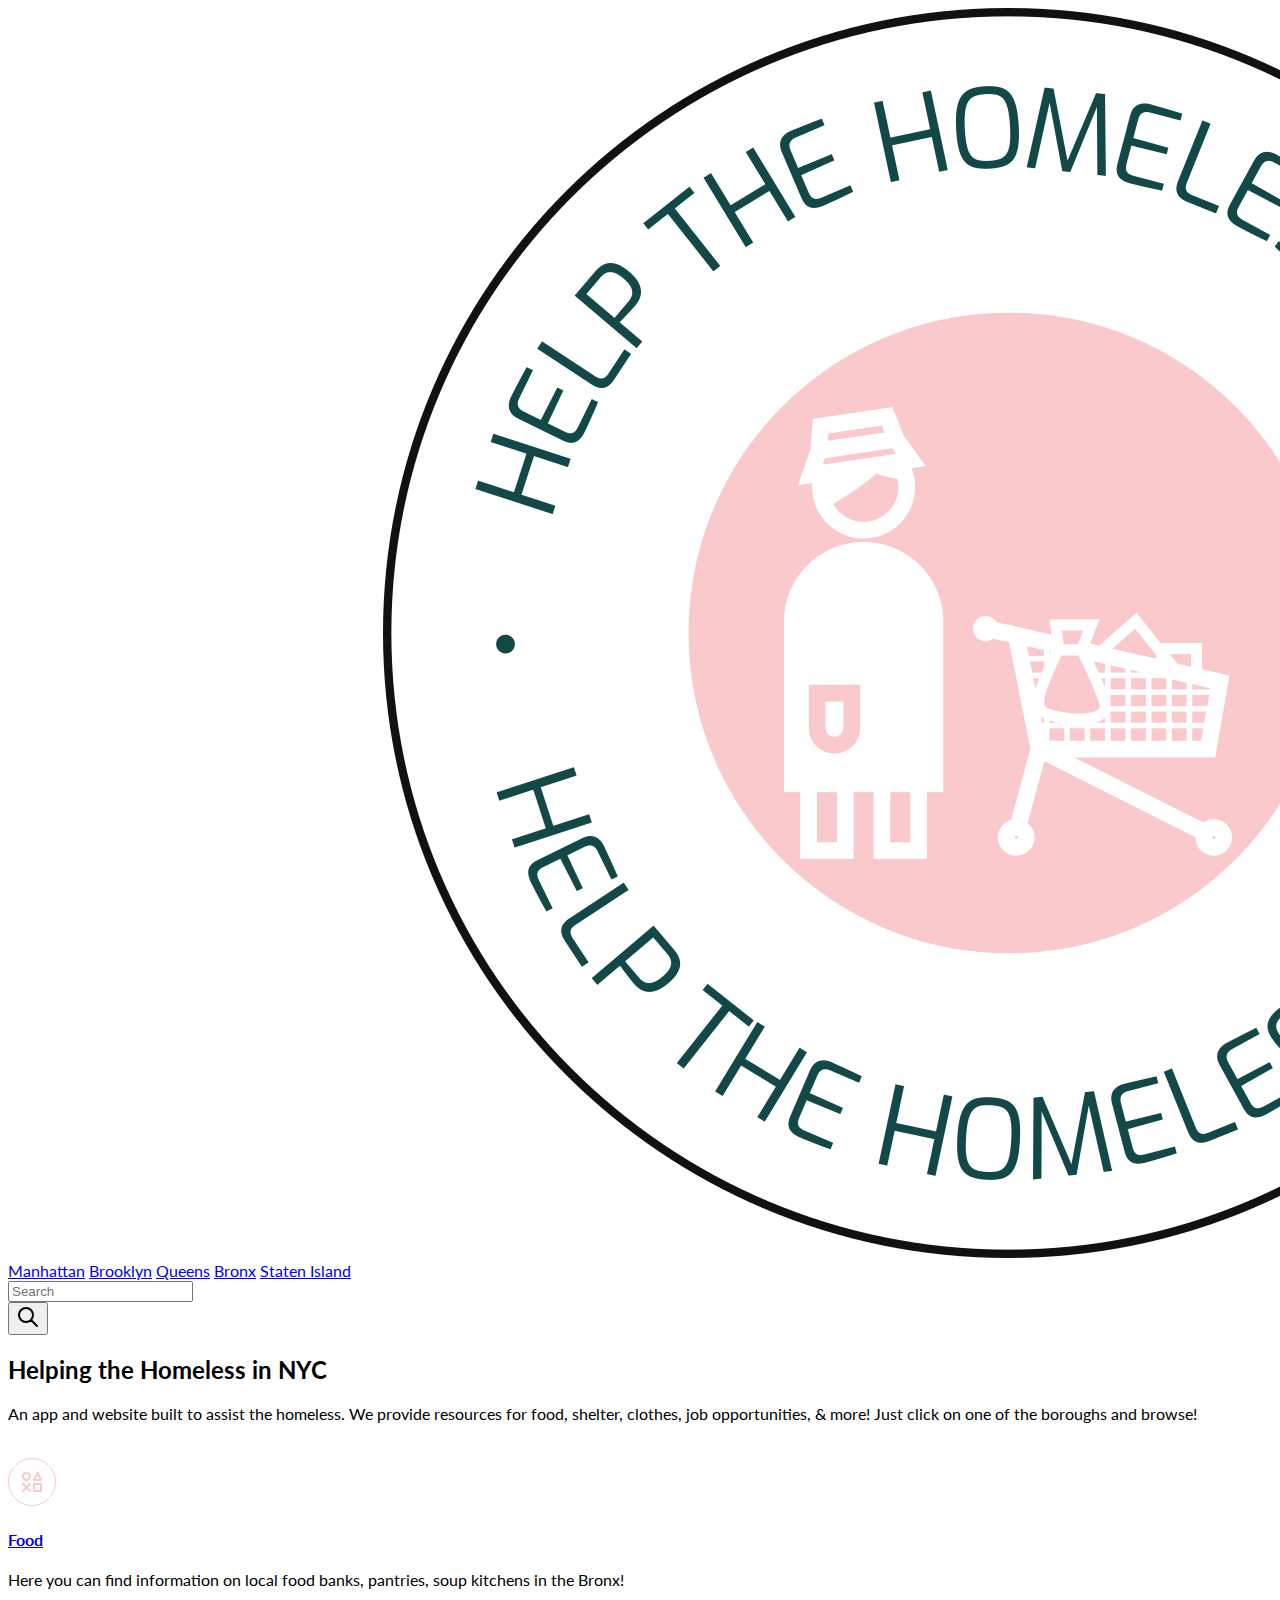
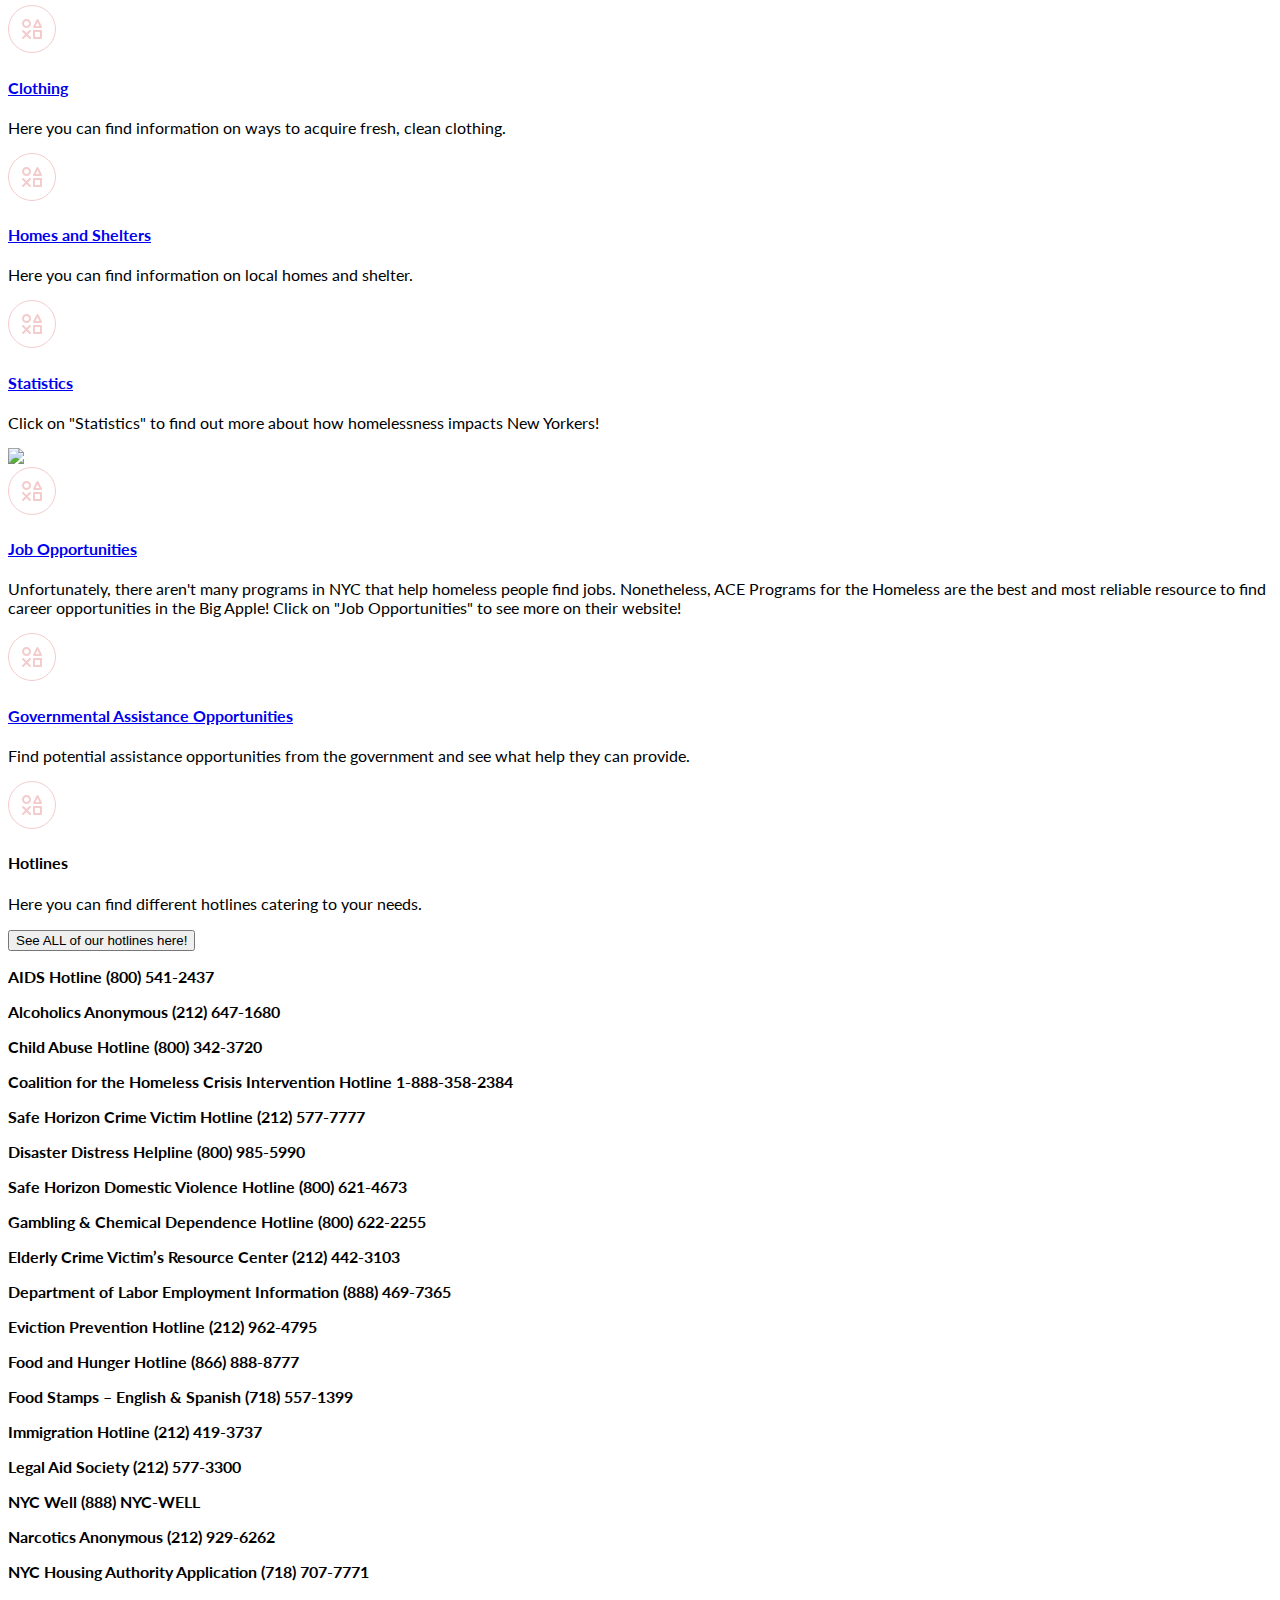
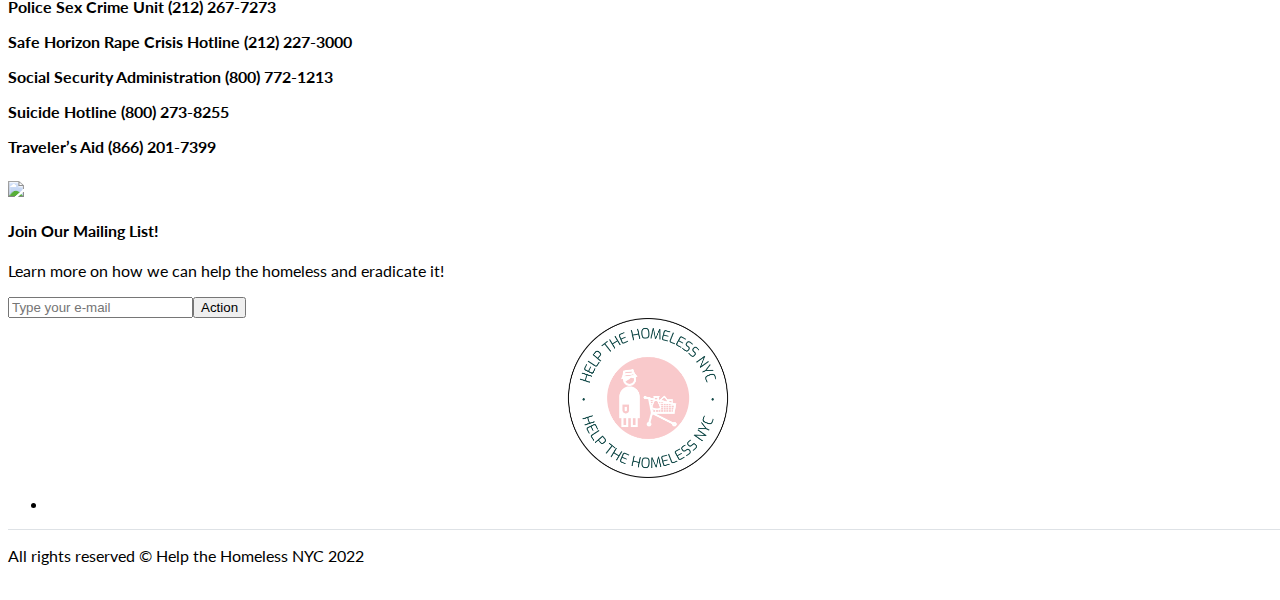
==== bronx.html @ e163c944 "Initial commit" ====
<!DOCTYPE html>
<html lang="en">

<head>
  <title>App Page</title>
  <meta charset="utf-8">
  <meta name="viewport" content="width=device-width, initial-scale=1, shrink-to-fit=no">
  <meta name="description" content="">
  <meta name="author" content="">
  <link rel="stylesheet" href="https://cdn.jsdelivr.net/npm/bulma@0.9.3/css/bulma.min.css" />
  <link rel="icon" href="favicon.ico">
  <link rel="preconnect" href="https://fonts.googleapis.com">
  <link rel="preconnect" href="https://fonts.gstatic.com" crossorigin>
  <link href="https://fonts.googleapis.com/css2?family=Lato:wght@300&display=swap" rel="stylesheet">
  <link rel="stylesheet" href="style.css" type="text/css" />
  <script src="/js/app-page.js"></script>
</head>

<body>
  <div>
    <div class="columns is-multiline">
    </div>
    <nav class="navbar is-danger">
      <div class="container is-fluid">
        <div class="navbar-brand">
          <a class="navbar-item" href="index.html">
            <img class="image"
              src="homelesslogo.png"/>
          </a>
          <a class="navbar-burger" role="button" aria-label="menu" aria-expanded="false">
            <span aria-hidden="true"></span>
            <span aria-hidden="true"></span>
            <span aria-hidden="true"></span>
          </a>
        </div>
        <div class="navbar-menu">
          <div class="navbar-start">
            <a class="navbar-item" href="manhattan.html">Manhattan</a>
            <a class="navbar-item" href="brooklyn.html">Brooklyn</a>
            <a class="navbar-item" href="queens.html">Queens</a>
            <a class="navbar-item" href="bronx.html">Bronx</a>
            <a class="navbar-item" href="statenisland.html">Staten Island</a>
          </div>
          <div class="navbar-item">
            <div class="field has-addons">
              <div class="control">
                <input class="input" type="search" placeholder="Search" aria-label="Search">
              </div>
              <div class="control">
                <button class="button" type="submit">
                  <svg xmlns="http://www.w3.org/2000/svg" fill="none" viewbox="0 0 24 24" stroke="currentColor"
                    style="width: 24px;height: 24px">
                    <path stroke-linecap="round" stroke-linejoin="round" stroke-width="2"
                      d="M21 21l-6-6m2-5a7 7 0 11-14 0 7 7 0 0114 0z"></path>
                  </svg>
                </button>
              </div>
            </div>
          </div>
        </div>
      </div>
    </nav>

    <section class="section">
      <div class="container">
        <div class="mb-6 pb-3 columns is-multiline">
          <div class="column is-12 is-6-desktop mx-auto has-text-centered">
            <h2 class="mb-4 is-size-1 is-size-3-mobile has-text-weight-bold">Helping the Homeless in NYC</h2>
            <p class="subtitle has-text-grey mb-5">An app and website built to assist the homeless. We provide resources
              for food, shelter, clothes, job opportunities, & more! Just click on one of the boroughs and browse!</p>
            <div class="buttons is-centered">
              <a class="mr-3" href="#">
                <img src="../images/app-page/images/buttons/app-store.svg" alt=""></a>
              <a href="#">
                <img src="../images/app-page/images/buttons/google-play.svg" alt=""></a>
            </div>
          </div>
        </div>
        <div class="columns is-multiline">
          <div class="column is-12 is-4-desktop">
            <div class="mb-6 is-flex">
              <span>
                <svg width="48" height="48" viewbox="0 0 48 48" fill="none" xmlns="http://www.w3.org/2000/svg">
                  <path
                    d="M25.6 22.9C25.7 23 25.8 23 26 23H33C33.6 23 34 22.6 34 22C34 21.8 34 21.7 33.9 21.6L30.4 14.6C30.1 14.1 29.5 13.9 29 14.2C28.9 14.3 28.7 14.4 28.6 14.6L25.1 21.6C24.9 22 25.1 22.6 25.6 22.9ZM29.5 17.2L31.4 21H27.6L29.5 17.2ZM18.5 14C16 14 14 16 14 18.5C14 21 16 23 18.5 23C21 23 23 21 23 18.5C23 16 21 14 18.5 14ZM18.5 21C17.1 21 16 19.9 16 18.5C16 17.1 17.1 16 18.5 16C19.9 16 21 17.1 21 18.5C21 19.9 19.9 21 18.5 21ZM22.7 25.3C22.3 24.9 21.7 24.9 21.3 25.3L18.5 28.1L15.7 25.3C15.3 24.9 14.7 24.9 14.3 25.3C13.9 25.7 13.9 26.3 14.3 26.7L17.1 29.5L14.3 32.3C13.9 32.7 13.9 33.3 14.3 33.7C14.7 34.1 15.3 34.1 15.7 33.7L18.5 30.9L21.3 33.7C21.7 34.1 22.3 34.1 22.7 33.7C23.1 33.3 23.1 32.7 22.7 32.3L19.9 29.5L22.7 26.7C23.1 26.3 23.1 25.7 22.7 25.3ZM33 25H26C25.4 25 25 25.4 25 26V33C25 33.6 25.4 34 26 34H33C33.6 34 34 33.6 34 33V26C34 25.4 33.6 25 33 25ZM32 32H27V27H32V32Z"
                    fill="#F4CCCC"></path>
                  <circle cx="24" cy="24" r="23.5" stroke="#F4CCCC"></circle>
                </svg></span>
              <div class="ml-3">
                <h4 class="is-size-4 has-text-weight-bold mb-2"> <a href="https://www1.nyc.gov/assets/acs/pdf/covid19/resources/bronxresources.pdf" target="_blank">Food</a></h4>
                <p class="subtitle has-text-grey"> Here you can find information on local food banks, pantries, soup kitchens in the Bronx!
              </div>
            </div>
            <div class="mb-6 is-flex">
              <span>
                <svg width="48" height="48" viewbox="0 0 48 48" fill="none" xmlns="http://www.w3.org/2000/svg">
                  <path
                    d="M25.6 22.9C25.7 23 25.8 23 26 23H33C33.6 23 34 22.6 34 22C34 21.8 34 21.7 33.9 21.6L30.4 14.6C30.1 14.1 29.5 13.9 29 14.2C28.9 14.3 28.7 14.4 28.6 14.6L25.1 21.6C24.9 22 25.1 22.6 25.6 22.9ZM29.5 17.2L31.4 21H27.6L29.5 17.2ZM18.5 14C16 14 14 16 14 18.5C14 21 16 23 18.5 23C21 23 23 21 23 18.5C23 16 21 14 18.5 14ZM18.5 21C17.1 21 16 19.9 16 18.5C16 17.1 17.1 16 18.5 16C19.9 16 21 17.1 21 18.5C21 19.9 19.9 21 18.5 21ZM22.7 25.3C22.3 24.9 21.7 24.9 21.3 25.3L18.5 28.1L15.7 25.3C15.3 24.9 14.7 24.9 14.3 25.3C13.9 25.7 13.9 26.3 14.3 26.7L17.1 29.5L14.3 32.3C13.9 32.7 13.9 33.3 14.3 33.7C14.7 34.1 15.3 34.1 15.7 33.7L18.5 30.9L21.3 33.7C21.7 34.1 22.3 34.1 22.7 33.7C23.1 33.3 23.1 32.7 22.7 32.3L19.9 29.5L22.7 26.7C23.1 26.3 23.1 25.7 22.7 25.3ZM33 25H26C25.4 25 25 25.4 25 26V33C25 33.6 25.4 34 26 34H33C33.6 34 34 33.6 34 33V26C34 25.4 33.6 25 33 25ZM32 32H27V27H32V32Z"
                    fill="#F4CCCC"></path>
                  <circle cx="24" cy="24" r="23.5" stroke="#F4CCCC"></circle>
                </svg></span>
              <div class="ml-3">
                <h4 class="is-size-4 has-text-weight-bold mb-2">
<a href="https://www.findhelp.org/goods/clothing--bronx-ny" target="_blank">Clothing</a> </h4>
                <p class="subtitle has-text-grey"> Here you can find information on ways to acquire fresh, clean clothing.
            </div>
            </div>
            <div class="mb-6 is-flex">
              <span>
                <svg width="48" height="48" viewbox="0 0 48 48" fill="none" xmlns="http://www.w3.org/2000/svg">
                  <path
                    d="M25.6 22.9C25.7 23 25.8 23 26 23H33C33.6 23 34 22.6 34 22C34 21.8 34 21.7 33.9 21.6L30.4 14.6C30.1 14.1 29.5 13.9 29 14.2C28.9 14.3 28.7 14.4 28.6 14.6L25.1 21.6C24.9 22 25.1 22.6 25.6 22.9ZM29.5 17.2L31.4 21H27.6L29.5 17.2ZM18.5 14C16 14 14 16 14 18.5C14 21 16 23 18.5 23C21 23 23 21 23 18.5C23 16 21 14 18.5 14ZM18.5 21C17.1 21 16 19.9 16 18.5C16 17.1 17.1 16 18.5 16C19.9 16 21 17.1 21 18.5C21 19.9 19.9 21 18.5 21ZM22.7 25.3C22.3 24.9 21.7 24.9 21.3 25.3L18.5 28.1L15.7 25.3C15.3 24.9 14.7 24.9 14.3 25.3C13.9 25.7 13.9 26.3 14.3 26.7L17.1 29.5L14.3 32.3C13.9 32.7 13.9 33.3 14.3 33.7C14.7 34.1 15.3 34.1 15.7 33.7L18.5 30.9L21.3 33.7C21.7 34.1 22.3 34.1 22.7 33.7C23.1 33.3 23.1 32.7 22.7 32.3L19.9 29.5L22.7 26.7C23.1 26.3 23.1 25.7 22.7 25.3ZM33 25H26C25.4 25 25 25.4 25 26V33C25 33.6 25.4 34 26 34H33C33.6 34 34 33.6 34 33V26C34 25.4 33.6 25 33 25ZM32 32H27V27H32V32Z"
                    fill="#F4CCCC"></path>
                  <circle cx="24" cy="24" r="23.5" stroke="#F4CCCC"></circle>
                </svg></span>
              <div class="ml-3">
                <h4 class="is-size-4 has-text-weight-bold mb-2">
<a href="https://www.homelessshelterdirectory.org/city/ny-bronx" target="_blank">Homes and Shelters</a></h4>
                <p class="subtitle has-text-grey"> Here you can find information on local homes and shelter.
              </div>
            </div>
            <div class="mb-6 is-flex">
             <span>
                <svg width="48" height="48" viewbox="0 0 48 48" fill="none" xmlns="http://www.w3.org/2000/svg">
                  <path
                    d="M25.6 22.9C25.7 23 25.8 23 26 23H33C33.6 23 34 22.6 34 22C34 21.8 34 21.7 33.9 21.6L30.4 14.6C30.1 14.1 29.5 13.9 29 14.2C28.9 14.3 28.7 14.4 28.6 14.6L25.1 21.6C24.9 22 25.1 22.6 25.6 22.9ZM29.5 17.2L31.4 21H27.6L29.5 17.2ZM18.5 14C16 14 14 16 14 18.5C14 21 16 23 18.5 23C21 23 23 21 23 18.5C23 16 21 14 18.5 14ZM18.5 21C17.1 21 16 19.9 16 18.5C16 17.1 17.1 16 18.5 16C19.9 16 21 17.1 21 18.5C21 19.9 19.9 21 18.5 21ZM22.7 25.3C22.3 24.9 21.7 24.9 21.3 25.3L18.5 28.1L15.7 25.3C15.3 24.9 14.7 24.9 14.3 25.3C13.9 25.7 13.9 26.3 14.3 26.7L17.1 29.5L14.3 32.3C13.9 32.7 13.9 33.3 14.3 33.7C14.7 34.1 15.3 34.1 15.7 33.7L18.5 30.9L21.3 33.7C21.7 34.1 22.3 34.1 22.7 33.7C23.1 33.3 23.1 32.7 22.7 32.3L19.9 29.5L22.7 26.7C23.1 26.3 23.1 25.7 22.7 25.3ZM33 25H26C25.4 25 25 25.4 25 26V33C25 33.6 25.4 34 26 34H33C33.6 34 34 33.6 34 33V26C34 25.4 33.6 25 33 25ZM32 32H27V27H32V32Z"
                    fill="#F4CCCC"></path>
                  <circle cx="24" cy="24" r="23.5" stroke="#F4CCCC"></circle>
                </svg></span>
              <div class="ml-3">
                <h4 class="is-size-4 has-text-weight-bold mb-2"><a href="statistics.html" target="_blank">Statistics</a></h4>
                <p class="subtitle has-text-grey">Click on "Statistics" to find out more about how homelessness impacts New Yorkers!</p>
              </div>
            </div>
          </div>
          <div class="column is-4 is-block-desktop is-hidden-touch">
            <img class="mx-auto mt-0-widescreen is-block image"
              src="https://unitedwaymassbay.org/wp-content/uploads/2020/01/matt-collamer-8UG90AYPDW4-unsplash.jpg" />
          </div>
          <div class="column is-12 is-4-desktop">
            <div class="mb-6 is-flex">
              <span>
                <svg width="48" height="48" viewbox="0 0 48 48" fill="none" xmlns="http://www.w3.org/2000/svg">
                  <path
                    d="M25.6 22.9C25.7 23 25.8 23 26 23H33C33.6 23 34 22.6 34 22C34 21.8 34 21.7 33.9 21.6L30.4 14.6C30.1 14.1 29.5 13.9 29 14.2C28.9 14.3 28.7 14.4 28.6 14.6L25.1 21.6C24.9 22 25.1 22.6 25.6 22.9ZM29.5 17.2L31.4 21H27.6L29.5 17.2ZM18.5 14C16 14 14 16 14 18.5C14 21 16 23 18.5 23C21 23 23 21 23 18.5C23 16 21 14 18.5 14ZM18.5 21C17.1 21 16 19.9 16 18.5C16 17.1 17.1 16 18.5 16C19.9 16 21 17.1 21 18.5C21 19.9 19.9 21 18.5 21ZM22.7 25.3C22.3 24.9 21.7 24.9 21.3 25.3L18.5 28.1L15.7 25.3C15.3 24.9 14.7 24.9 14.3 25.3C13.9 25.7 13.9 26.3 14.3 26.7L17.1 29.5L14.3 32.3C13.9 32.7 13.9 33.3 14.3 33.7C14.7 34.1 15.3 34.1 15.7 33.7L18.5 30.9L21.3 33.7C21.7 34.1 22.3 34.1 22.7 33.7C23.1 33.3 23.1 32.7 22.7 32.3L19.9 29.5L22.7 26.7C23.1 26.3 23.1 25.7 22.7 25.3ZM33 25H26C25.4 25 25 25.4 25 26V33C25 33.6 25.4 34 26 34H33C33.6 34 34 33.6 34 33V26C34 25.4 33.6 25 33 25ZM32 32H27V27H32V32Z"
                    fill="#F4CCCC"></path>
                  <circle cx="24" cy="24" r="23.5" stroke="#F4CCCC"></circle>
                </svg></span>
              <div class="ml-3">
                <h4 class="is-size-4 has-text-weight-bold mb-2" target="_blank"> <a href="https://acenewyork.org/our-programs/" target="_blank">Job Opportunities</a></h4>
                <p class="subtitle has-text-grey">Unfortunately, there aren't many programs in NYC that help homeless people find jobs. Nonetheless, ACE Programs for the Homeless are the best and most reliable resource to find career opportunities in the Big Apple! Click on "Job Opportunities" to see more on their website!
                </p>
              </div>
            </div>
            <div class="mb-6 is-flex">
              <span>
                <svg width="48" height="48" viewbox="0 0 48 48" fill="none" xmlns="http://www.w3.org/2000/svg">
                  <path
                    d="M25.6 22.9C25.7 23 25.8 23 26 23H33C33.6 23 34 22.6 34 22C34 21.8 34 21.7 33.9 21.6L30.4 14.6C30.1 14.1 29.5 13.9 29 14.2C28.9 14.3 28.7 14.4 28.6 14.6L25.1 21.6C24.9 22 25.1 22.6 25.6 22.9ZM29.5 17.2L31.4 21H27.6L29.5 17.2ZM18.5 14C16 14 14 16 14 18.5C14 21 16 23 18.5 23C21 23 23 21 23 18.5C23 16 21 14 18.5 14ZM18.5 21C17.1 21 16 19.9 16 18.5C16 17.1 17.1 16 18.5 16C19.9 16 21 17.1 21 18.5C21 19.9 19.9 21 18.5 21ZM22.7 25.3C22.3 24.9 21.7 24.9 21.3 25.3L18.5 28.1L15.7 25.3C15.3 24.9 14.7 24.9 14.3 25.3C13.9 25.7 13.9 26.3 14.3 26.7L17.1 29.5L14.3 32.3C13.9 32.7 13.9 33.3 14.3 33.7C14.7 34.1 15.3 34.1 15.7 33.7L18.5 30.9L21.3 33.7C21.7 34.1 22.3 34.1 22.7 33.7C23.1 33.3 23.1 32.7 22.7 32.3L19.9 29.5L22.7 26.7C23.1 26.3 23.1 25.7 22.7 25.3ZM33 25H26C25.4 25 25 25.4 25 26V33C25 33.6 25.4 34 26 34H33C33.6 34 34 33.6 34 33V26C34 25.4 33.6 25 33 25ZM32 32H27V27H32V32Z"
                    fill="#F4CCCC"></path>
                  <circle cx="24" cy="24" r="23.5" stroke="#F4CCCC"></circle>
                </svg></span>
              <div class="ml-3">
                <h4 class="is-size-4 has-text-weight-bold mb-2"><a href="https://www1.nyc.gov/site/dhs/index.page" target="_blank">Governmental Assistance Opportunities</a></h4>
                <p class="subtitle has-text-grey">Find potential assistance opportunities from the government and see
                  what help they can provide.</p>
              </div>
            </div>
            <div class="mb-6 is-flex">
              <span>
                <svg width="48" height="48" viewbox="0 0 48 48" fill="none" xmlns="http://www.w3.org/2000/svg">
                  <path
                    d="M25.6 22.9C25.7 23 25.8 23 26 23H33C33.6 23 34 22.6 34 22C34 21.8 34 21.7 33.9 21.6L30.4 14.6C30.1 14.1 29.5 13.9 29 14.2C28.9 14.3 28.7 14.4 28.6 14.6L25.1 21.6C24.9 22 25.1 22.6 25.6 22.9ZM29.5 17.2L31.4 21H27.6L29.5 17.2ZM18.5 14C16 14 14 16 14 18.5C14 21 16 23 18.5 23C21 23 23 21 23 18.5C23 16 21 14 18.5 14ZM18.5 21C17.1 21 16 19.9 16 18.5C16 17.1 17.1 16 18.5 16C19.9 16 21 17.1 21 18.5C21 19.9 19.9 21 18.5 21ZM22.7 25.3C22.3 24.9 21.7 24.9 21.3 25.3L18.5 28.1L15.7 25.3C15.3 24.9 14.7 24.9 14.3 25.3C13.9 25.7 13.9 26.3 14.3 26.7L17.1 29.5L14.3 32.3C13.9 32.7 13.9 33.3 14.3 33.7C14.7 34.1 15.3 34.1 15.7 33.7L18.5 30.9L21.3 33.7C21.7 34.1 22.3 34.1 22.7 33.7C23.1 33.3 23.1 32.7 22.7 32.3L19.9 29.5L22.7 26.7C23.1 26.3 23.1 25.7 22.7 25.3ZM33 25H26C25.4 25 25 25.4 25 26V33C25 33.6 25.4 34 26 34H33C33.6 34 34 33.6 34 33V26C34 25.4 33.6 25 33 25ZM32 32H27V27H32V32Z"
                    fill="#F4CCCC"></path>
                  <circle cx="24" cy="24" r="23.5" stroke="#F4CCCC"></circle>
                </svg></span>
              <div class="ml-3">
                <h4 class="is-size-4 has-text-weight-bold mb-2">Hotlines</h4>
                <p class="subtitle has-text-grey">Here you can find different hotlines catering to your needs. </p>
                <div class="dropdown is-hoverable is-up">
  <div class="dropdown-trigger">
    <button class="button is-danger is-outlined" aria-haspopup="true" aria-controls="dropdown-menu4">
      <span>See ALL of our hotlines here!</span>
      <span class="icon is-small">
        <i class="fas fa-angle-down" aria-hidden="true"></i>
      </span>
    </button>
  </div>
  <div class="dropdown-menu" id="dropdown-menu4" role="menu">
    <div class="dropdown-content">
      <div class="dropdown-item">
        <strong>
        <p>AIDS Hotline (800) 541-2437</p>
        <p>Alcoholics Anonymous (212) 647-1680</p>
        <p>Child Abuse Hotline (800) 342-3720</p>
        <p>Coalition for the Homeless Crisis Intervention Hotline 1-888-358-2384</p>
        <p>Safe Horizon Crime Victim Hotline (212) 577-7777</p>
        <p>Disaster Distress Helpline (800) 985-5990</p>
        <p>Safe Horizon Domestic Violence Hotline (800) 621-4673</p>
        <p>Gambling & Chemical Dependence Hotline (800) 622-2255</p>
        <p>Elderly Crime Victim’s Resource Center (212) 442-3103</p>
        <p>Department of Labor Employment Information (888) 469-7365</p>
        <p>Eviction Prevention Hotline (212) 962-4795</p>
        <p>Food and Hunger Hotline (866) 888-8777</p>
        <p>Food Stamps – English & Spanish (718) 557-1399</p>
        <p>Immigration Hotline (212) 419-3737</p>
        <p>Legal Aid Society (212) 577-3300</p>
        <p>NYC Well (888) NYC-WELL</p>
        <p>Narcotics Anonymous (212) 929-6262</p>
        <p>NYC Housing Authority Application (718) 707-7771</p>
        <p>Police Sex Crime Unit (212) 267-7273</p>
        <p>Safe Horizon Rape Crisis Hotline (212) 227-3000</p>
        <p>Social Security Administration (800) 772-1213</p>
        <p>Suicide Hotline (800) 273-8255</p>
        <p>Traveler’s Aid (866) 201-7399</p>
        </strong>
      </div>
    </div>
  </div>
</div>
              </div>
            </div>
          </div>
        </div>
      </div>
    </section>

     <section class="section has-background-danger-light">
      <div class="container">
        <div class="is-vcentered columns is-multiline">
          <div class="column is-6 is-5-desktop mb-4">
            <span class="has-text-white"></span>
            <h6 class="has-text-white mt-2 mb-3 is-size-1 is-size-3-mobile has-text-weight-bold"></h6>
            <img src="https://i.ytimg.com/vi/0eiDT_byRpU/maxresdefault.jpg"/>
            <p class="has-text-white"></p>
          </div>
          <div class="column is-5 ml-auto has-text-centered">
            <div class="mx-auto box p-6 has-background-light has-text-centered">
              <h4 class="is-size-5 mb-2 has-text-weight-bold" id="mailList">Join Our Mailing List!</h4>
              <p class="has-text-grey-dark mb-4" id="learnMore">Learn more on how we can help the homeless and eradicate it!</p>
              <form action="form.html">
                <input class="input mb-3" type="email" placeholder="Type your e-mail"><button
                  class="button is-danger is-fullwidth">Action</button>
              </form>
            </div>
          </div>
        </div>
      </div>
    </section>

    <footer class="section">
      <div class="container">
        <div class="pb-5 is-flex is-flex-wrap-wrap is-justify-content-between is-align-items-center">
          <div class="mr-auto mb-2">
            <a class="is-inline-block" href="#">
              <img class="image center"
              src="homelesslogo.png"></a>
          </div>
          <div>
            <ul class="is-flex is-flex-wrap-wrap is-align-items-center is-justify-content-center">
              <li class="mr-4"><a class="button is-white" </ul>
          </div>
        </div>
      </div>
      <div class="pt-5" style="border-top: 1px solid #dee2e6;"></div>
      <div class="container">
        <div class="is-flex-tablet is-justify-content-between is-align-items-center">
          <p>All rights reserved © Help the Homeless NYC 2022</p>
          <div class="py-2 is-hidden-tablet"></div>
          <div class="ml-auto">
            <a class="mr-4 is-inline-block" href="#">
              <img src="../images/app-page/socials/facebook.svg" alt=""></a>
            <a class="mr-4 is-inline-block" href="#">
              <img src="../images/app-page/socials/twitter.svg" alt=""></a>
            <a class="mr-4 is-inline-block" href="#">
              <img src="../images/app-page/socials/github.svg" alt=""></a>
            <a class="mr-4 is-inline-block" href="#">
              <img src="../images/app-page/socials/instagram.svg" alt=""></a>
            <a class="is-inline-block" href="#">
              <img src="../images/app-page/socials/linkedin.svg" alt=""></a>
          </div>
        </div>
      </div>
    </footer>
    </div>
  <script src="./script.js" defer></script>
</body>

</html>
---- style.css ----
html, body {
  height: 100%;
  width: 100%;
}
div {
  font-family: 'Lato', sans-serif;
}
.center {
  display: block;
  margin-left: auto;
  margin-right: auto;
  width: 20%;
}
.stat a {
    color: #000000;
    text-decoration: none;
}
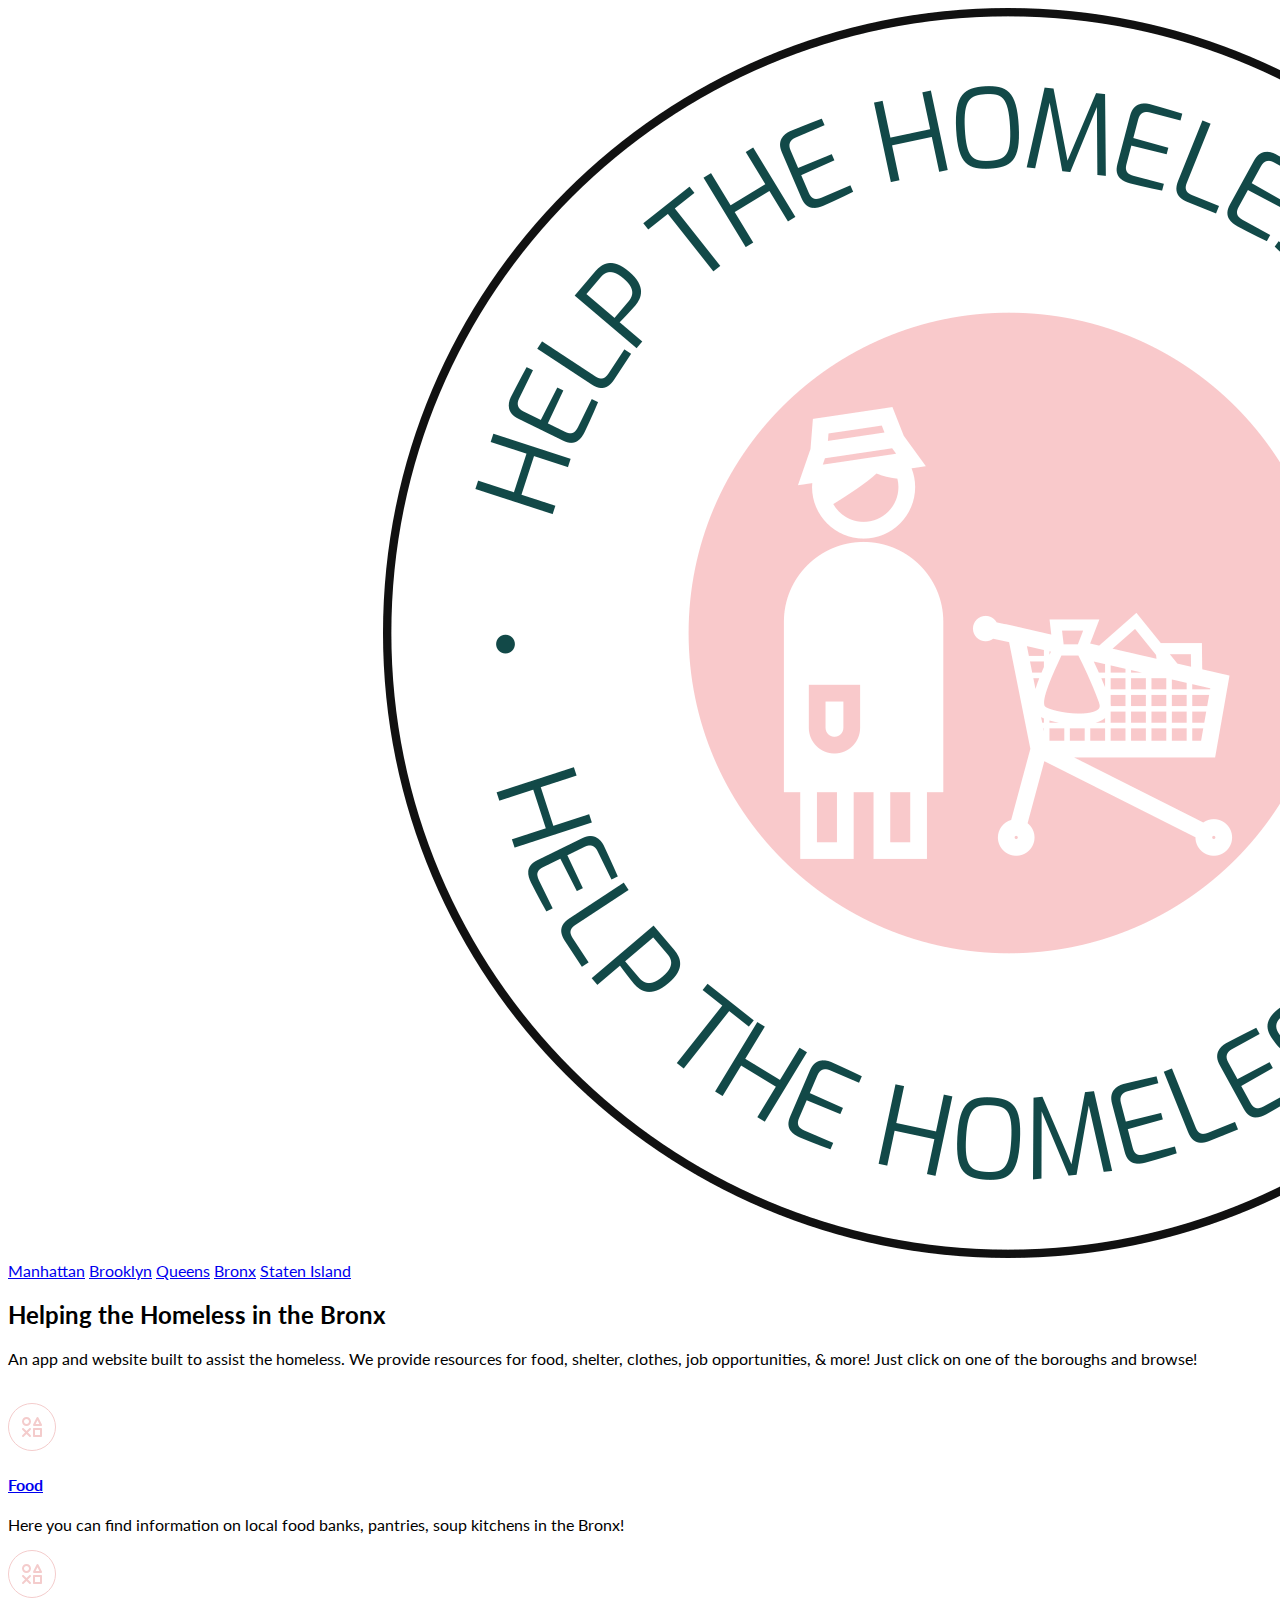
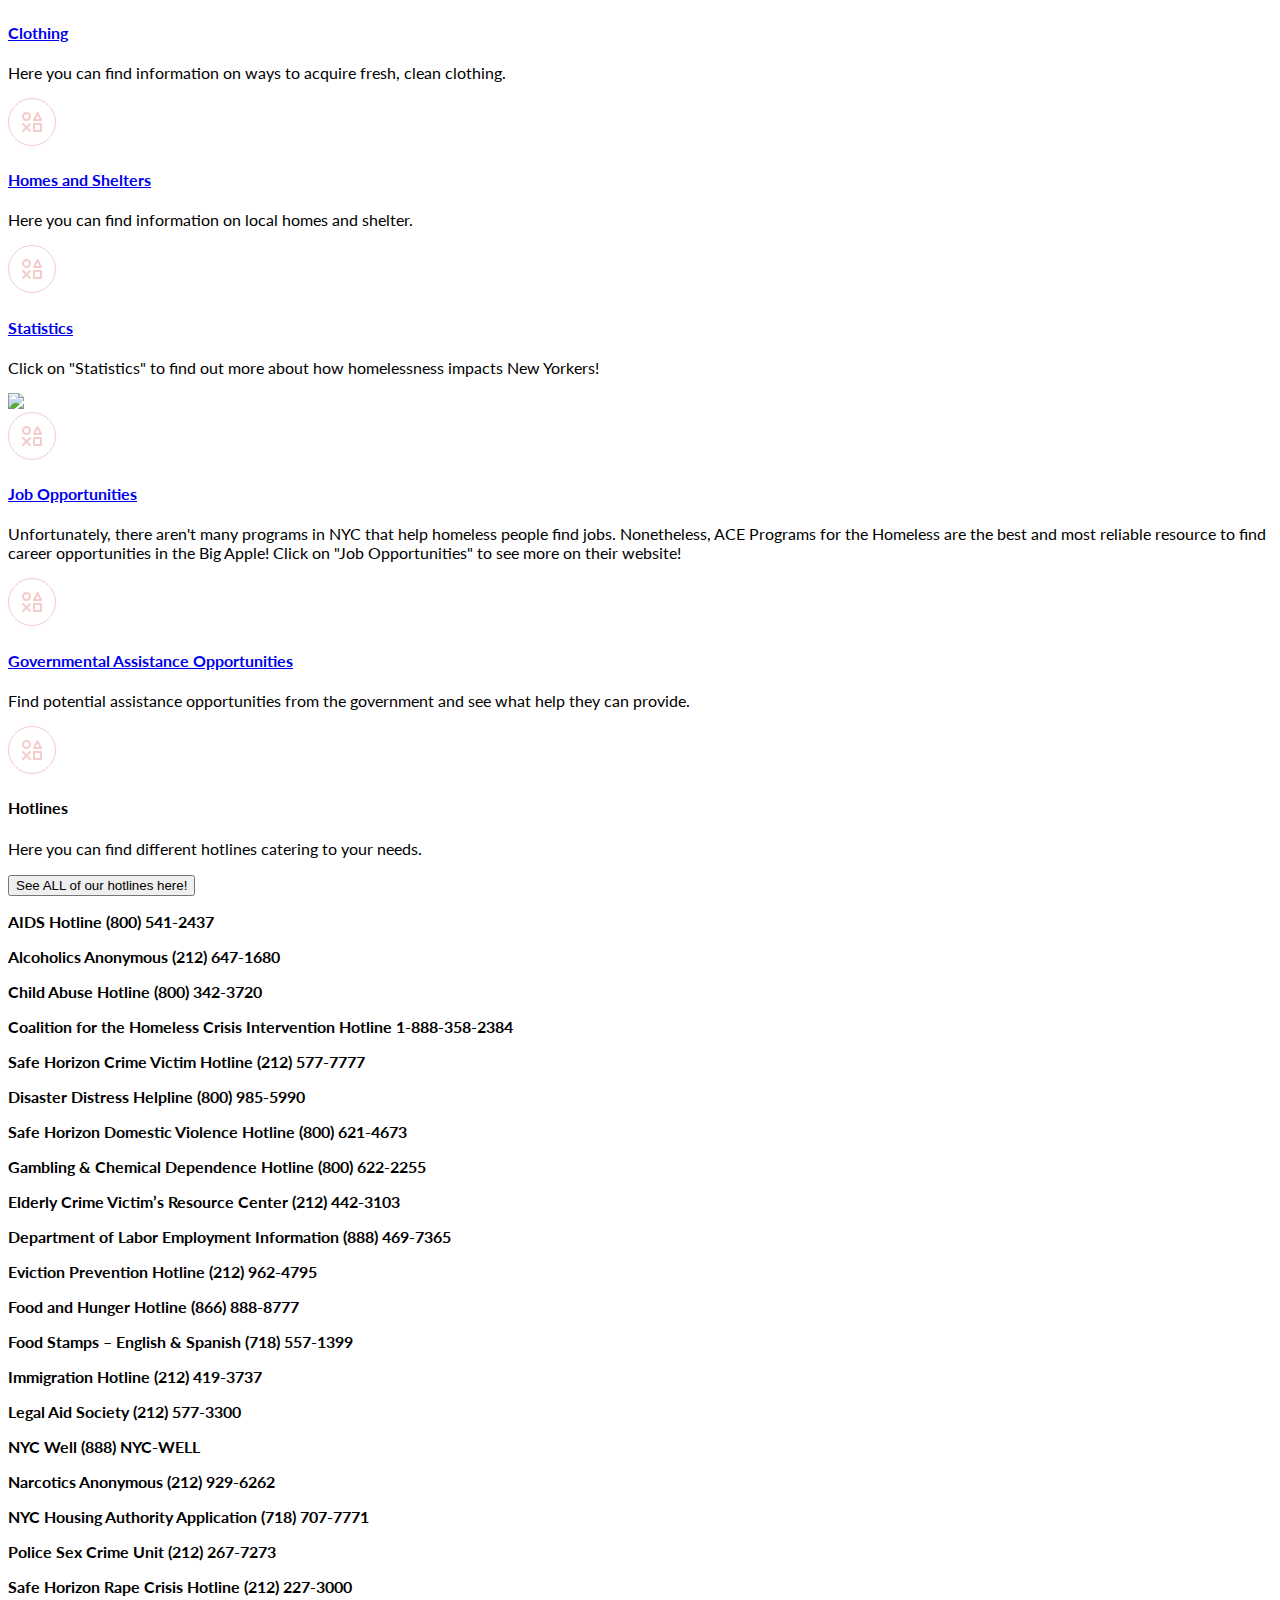
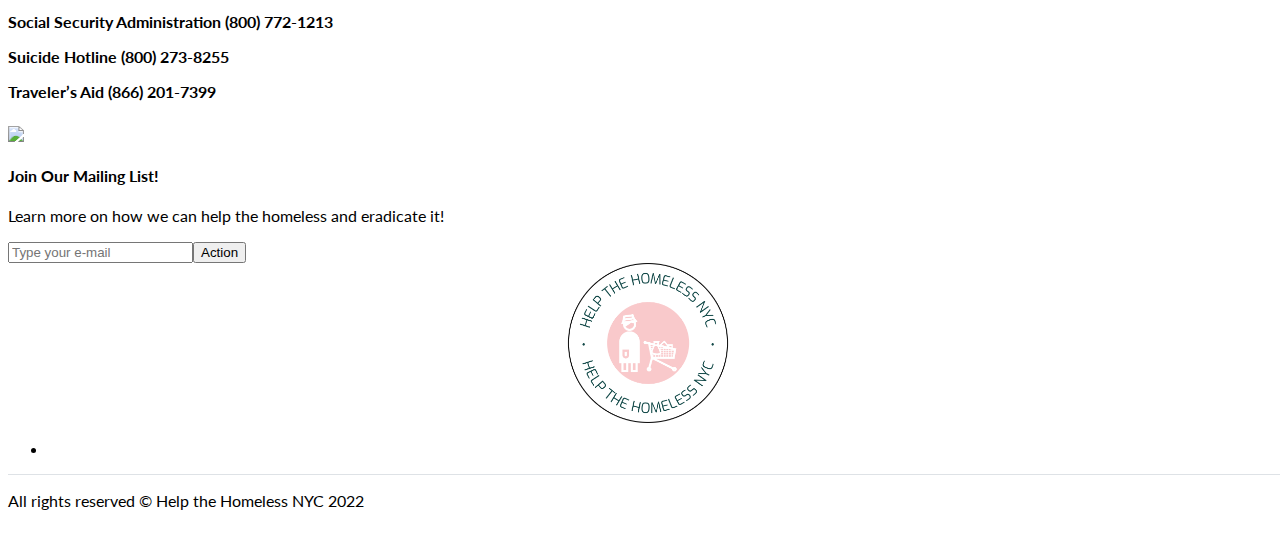
==== commit 6252537f: "favicon" ====
--- a/bronx.html
+++ b/bronx.html
@@ -2,7 +2,7 @@
 <html lang="en">
 
 <head>
-  <title>App Page</title>
+  <title>Help the Homeless NYC</title>
   <meta charset="utf-8">
   <meta name="viewport" content="width=device-width, initial-scale=1, shrink-to-fit=no">
   <meta name="description" content="">
@@ -14,6 +14,7 @@
   <link href="https://fonts.googleapis.com/css2?family=Lato:wght@300&display=swap" rel="stylesheet">
   <link rel="stylesheet" href="style.css" type="text/css" />
   <script src="/js/app-page.js"></script>
+  <link rel="icon" type="image/jpg" href="homelesslogo.png" />
 </head>
 
 <body>
@@ -41,7 +42,7 @@
             <a class="navbar-item" href="bronx.html">Bronx</a>
             <a class="navbar-item" href="statenisland.html">Staten Island</a>
           </div>
-          <div class="navbar-item">
+<!--           <div class="navbar-item">
             <div class="field has-addons">
               <div class="control">
                 <input class="input" type="search" placeholder="Search" aria-label="Search">
@@ -56,7 +57,7 @@
                 </button>
               </div>
             </div>
-          </div>
+          </div> -->
         </div>
       </div>
     </nav>
@@ -65,7 +66,7 @@
       <div class="container">
         <div class="mb-6 pb-3 columns is-multiline">
           <div class="column is-12 is-6-desktop mx-auto has-text-centered">
-            <h2 class="mb-4 is-size-1 is-size-3-mobile has-text-weight-bold">Helping the Homeless in NYC</h2>
+            <h2 class="mb-4 is-size-1 is-size-3-mobile has-text-weight-bold">Helping the Homeless in the Bronx</h2>
             <p class="subtitle has-text-grey mb-5">An app and website built to assist the homeless. We provide resources
               for food, shelter, clothes, job opportunities, & more! Just click on one of the boroughs and browse!</p>
             <div class="buttons is-centered">
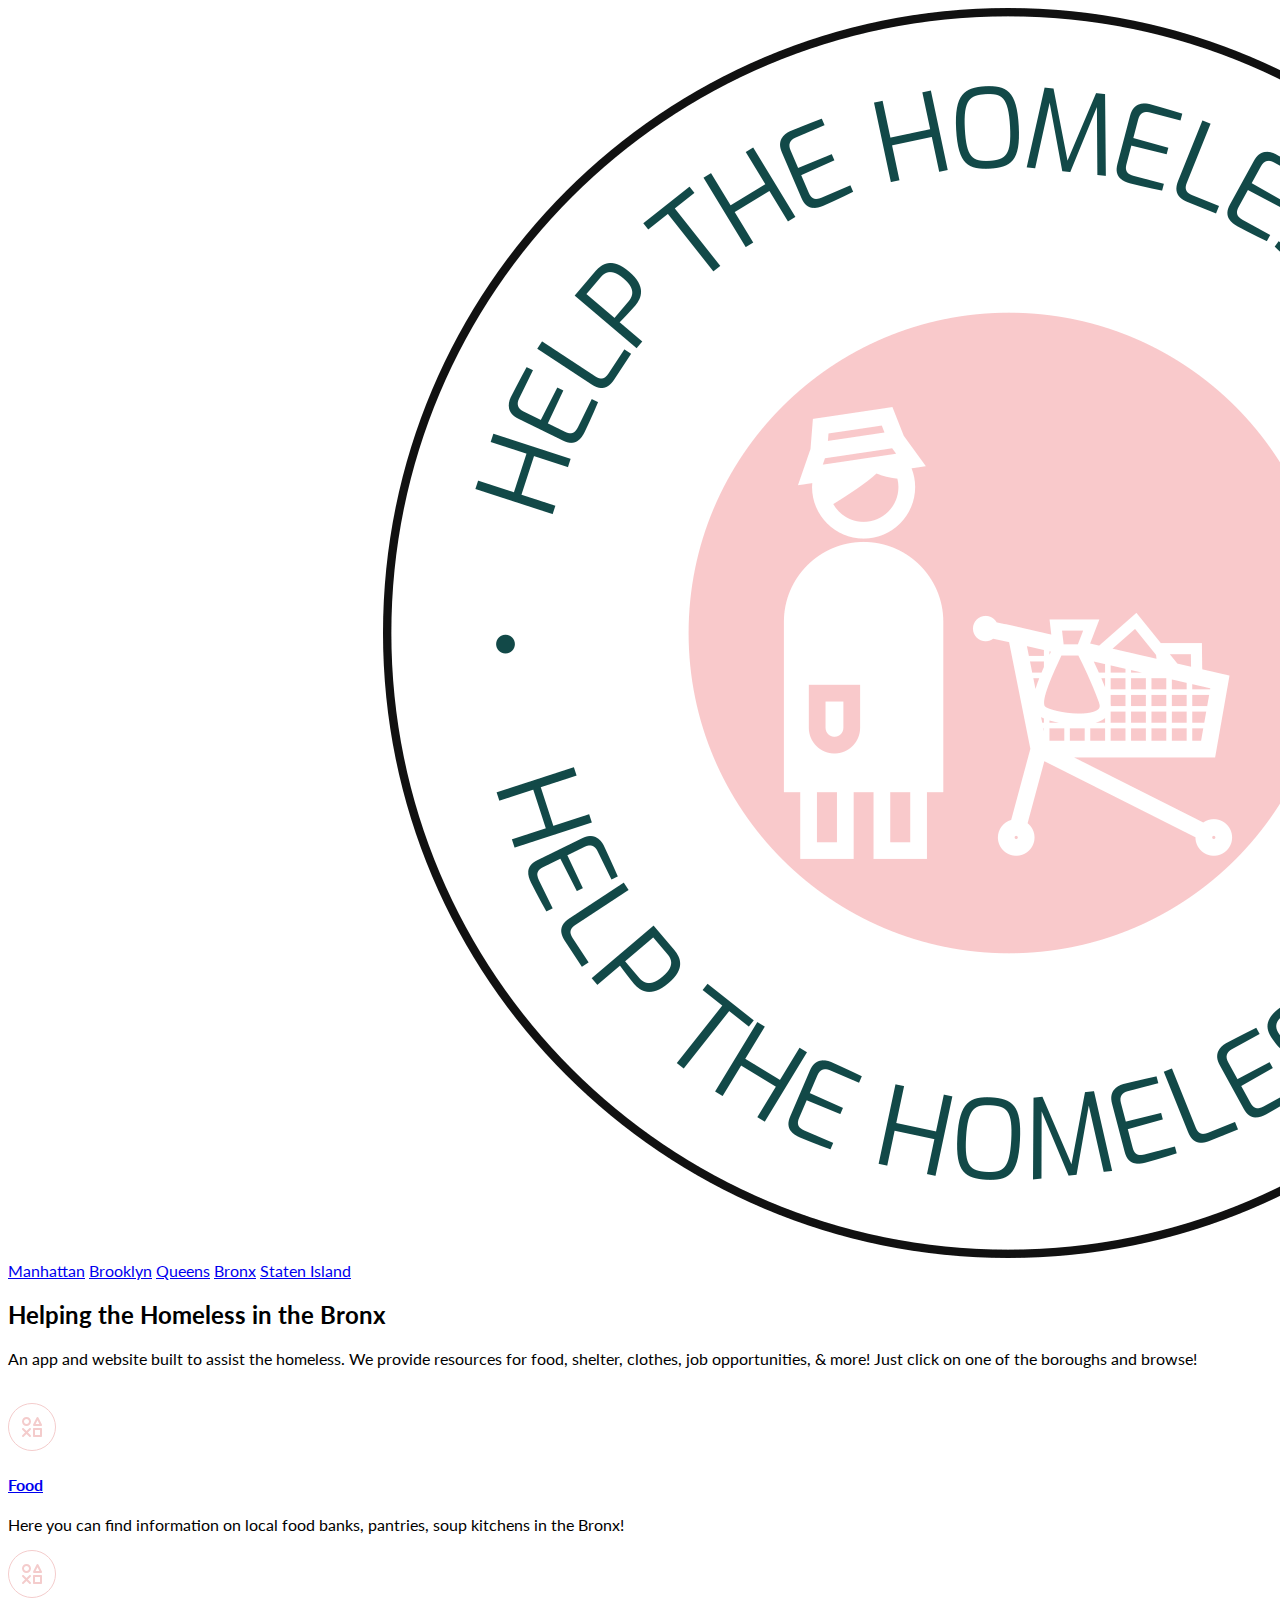
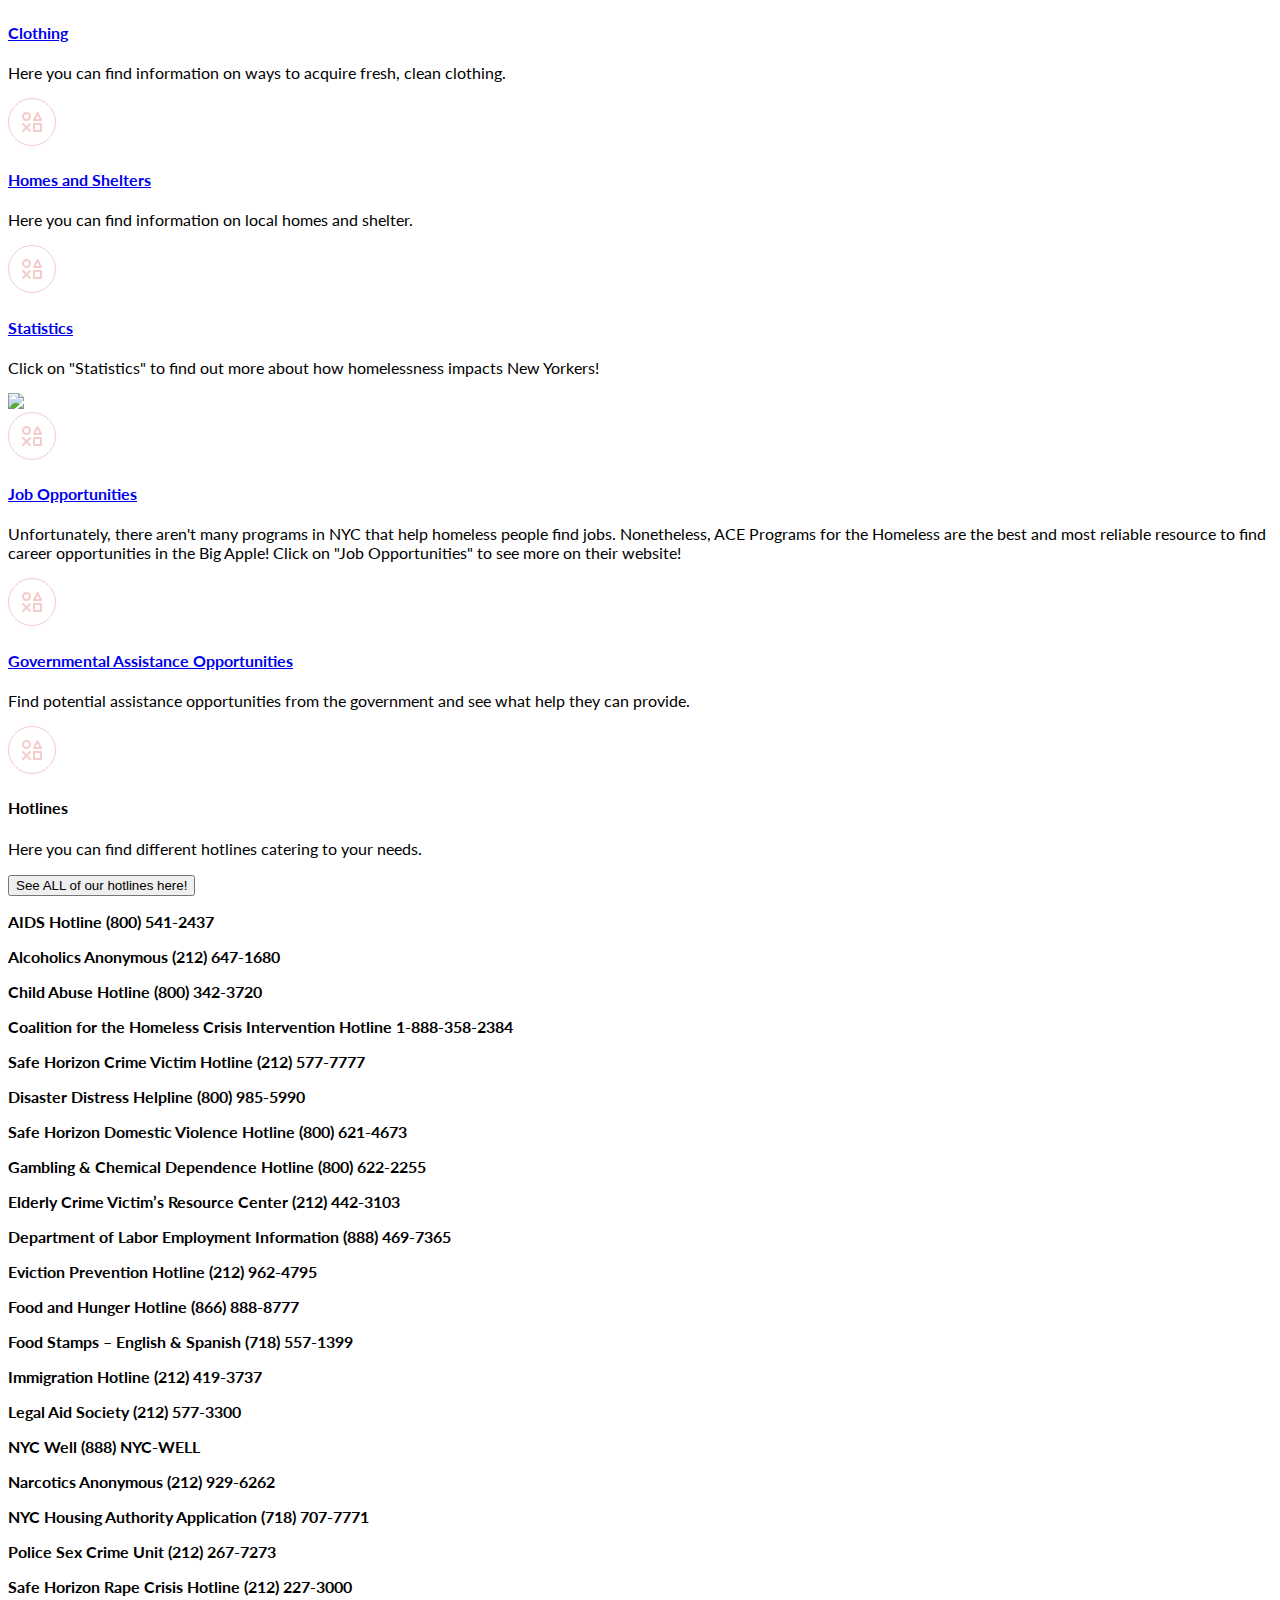
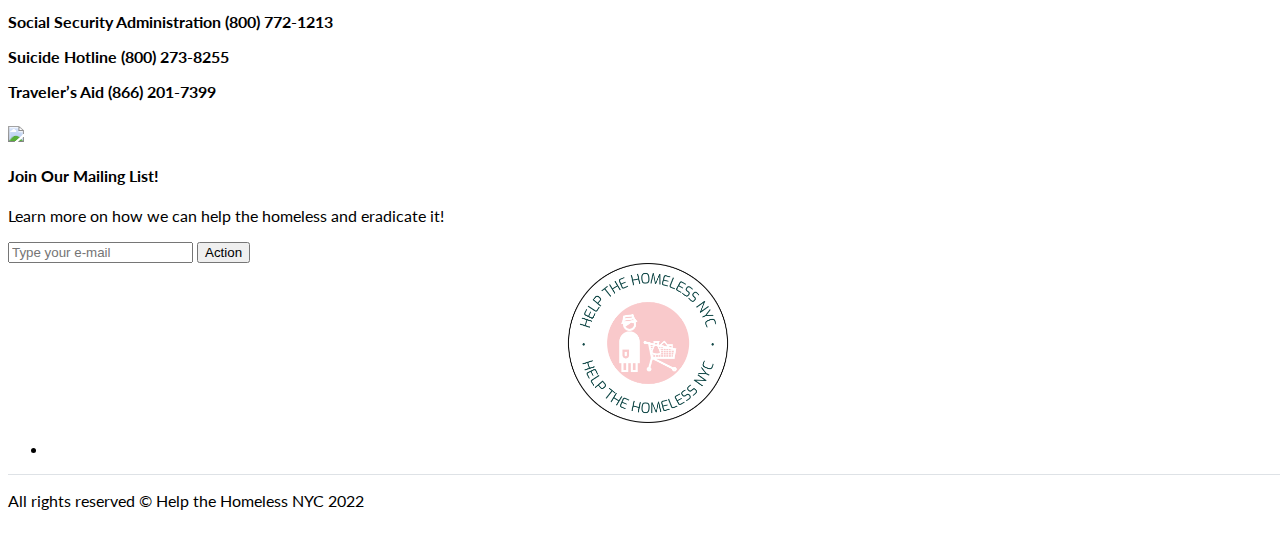
==== commit 3044be7a: "button and cleaned up code" ====
--- a/bronx.html
+++ b/bronx.html
@@ -42,22 +42,6 @@
             <a class="navbar-item" href="bronx.html">Bronx</a>
             <a class="navbar-item" href="statenisland.html">Staten Island</a>
           </div>
-<!--           <div class="navbar-item">
-            <div class="field has-addons">
-              <div class="control">
-                <input class="input" type="search" placeholder="Search" aria-label="Search">
-              </div>
-              <div class="control">
-                <button class="button" type="submit">
-                  <svg xmlns="http://www.w3.org/2000/svg" fill="none" viewbox="0 0 24 24" stroke="currentColor"
-                    style="width: 24px;height: 24px">
-                    <path stroke-linecap="round" stroke-linejoin="round" stroke-width="2"
-                      d="M21 21l-6-6m2-5a7 7 0 11-14 0 7 7 0 0114 0z"></path>
-                  </svg>
-                </button>
-              </div>
-            </div>
-          </div> -->
         </div>
       </div>
     </nav>
@@ -239,10 +223,8 @@
             <div class="mx-auto box p-6 has-background-light has-text-centered">
               <h4 class="is-size-5 mb-2 has-text-weight-bold" id="mailList">Join Our Mailing List!</h4>
               <p class="has-text-grey-dark mb-4" id="learnMore">Learn more on how we can help the homeless and eradicate it!</p>
-              <form action="form.html">
-                <input class="input mb-3" type="email" placeholder="Type your e-mail"><button
-                  class="button is-danger is-fullwidth">Action</button>
-              </form>
+              <input class="input mb-3" type="email" placeholder="Type your e-mail">
+              <button id="action" class="button is-danger is-fullwidth">Action</button>
             </div>
           </div>
         </div>
@@ -286,6 +268,4 @@
     </div>
   <script src="./script.js" defer></script>
 </body>
-
-</html>
-                  +</html>                  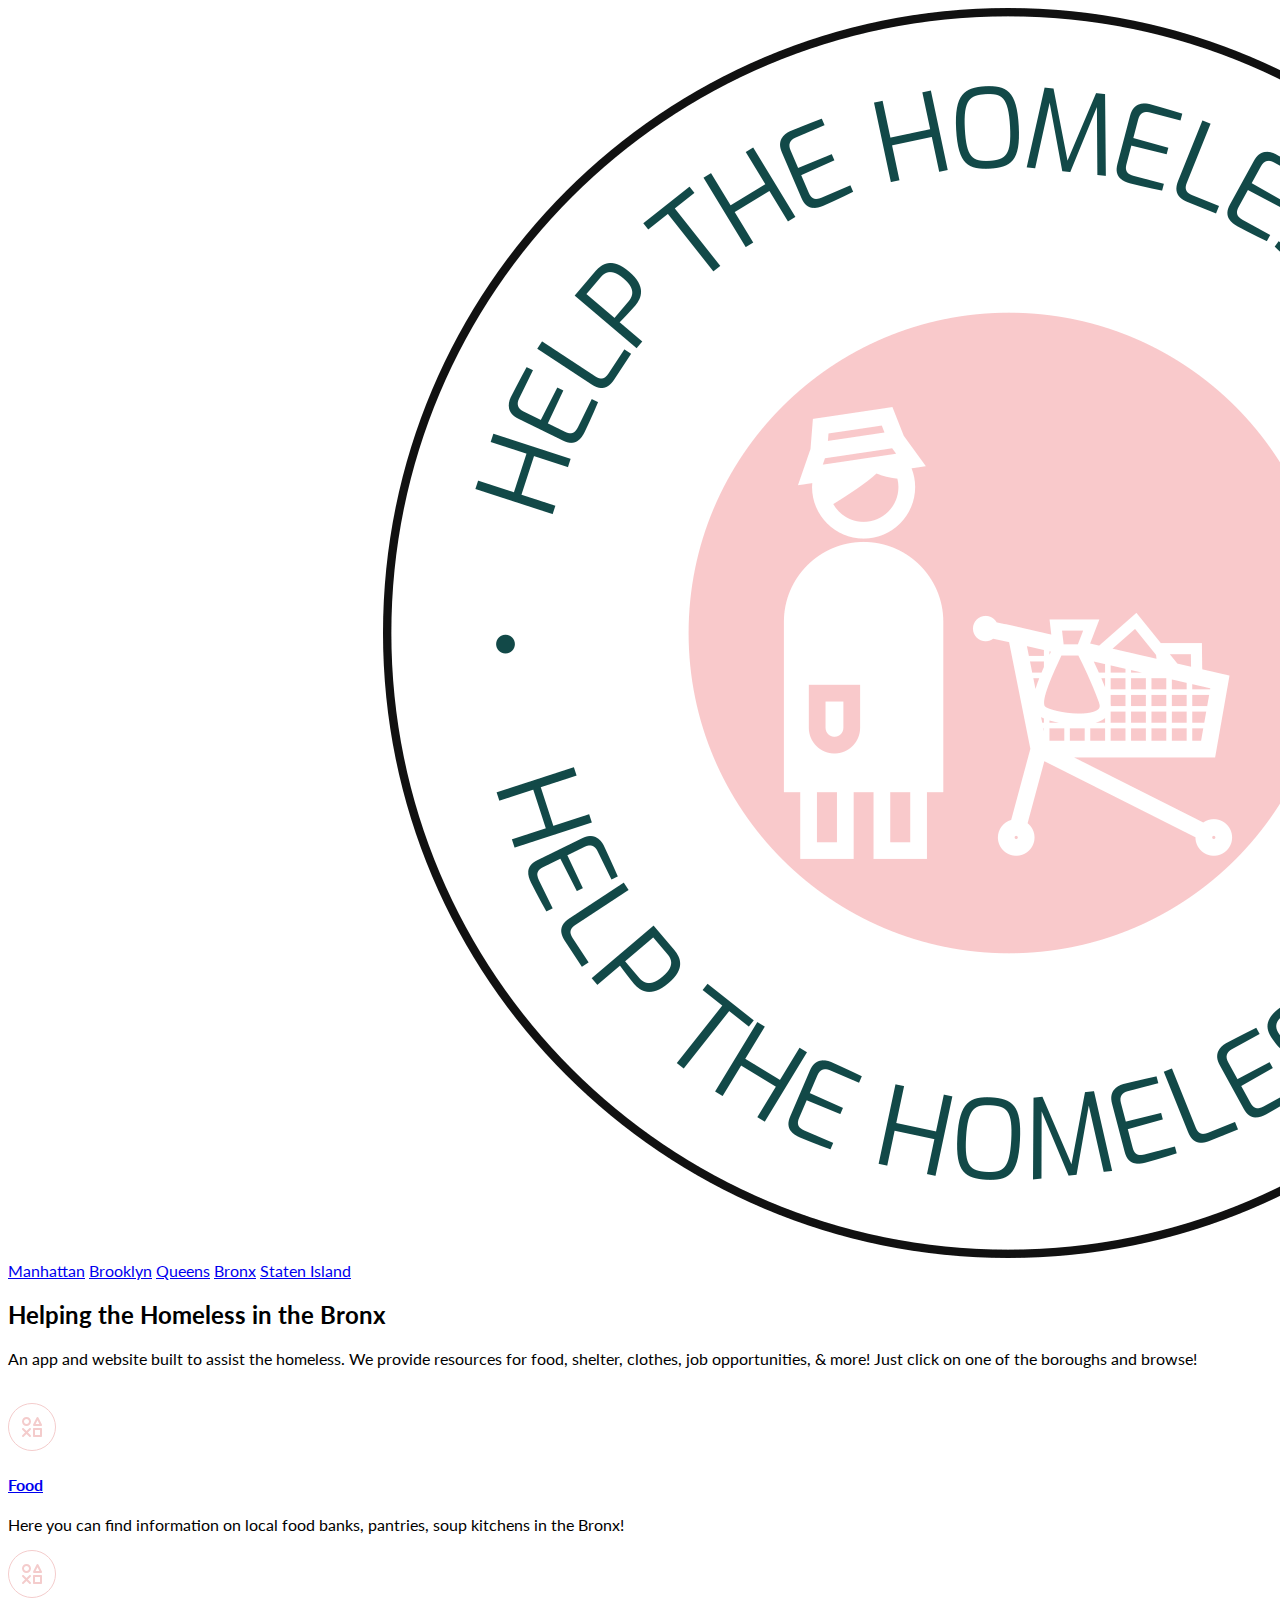
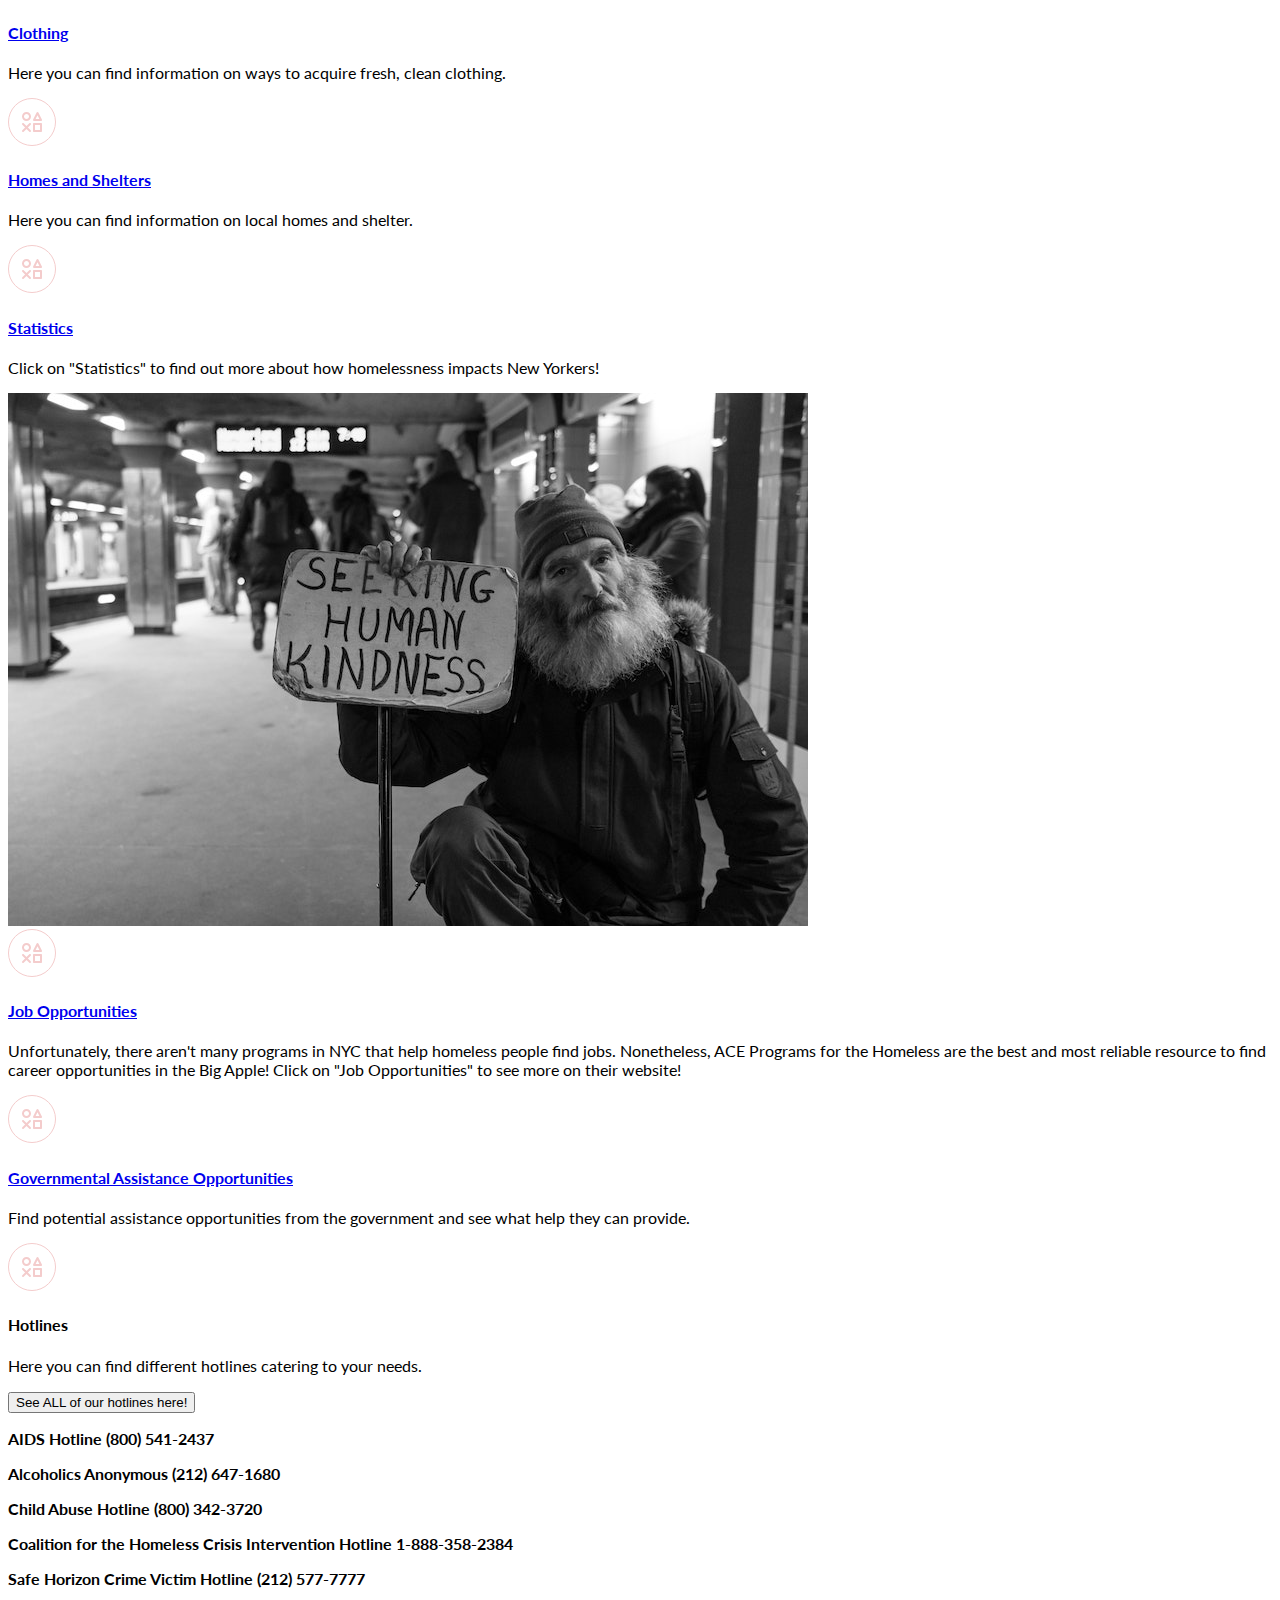
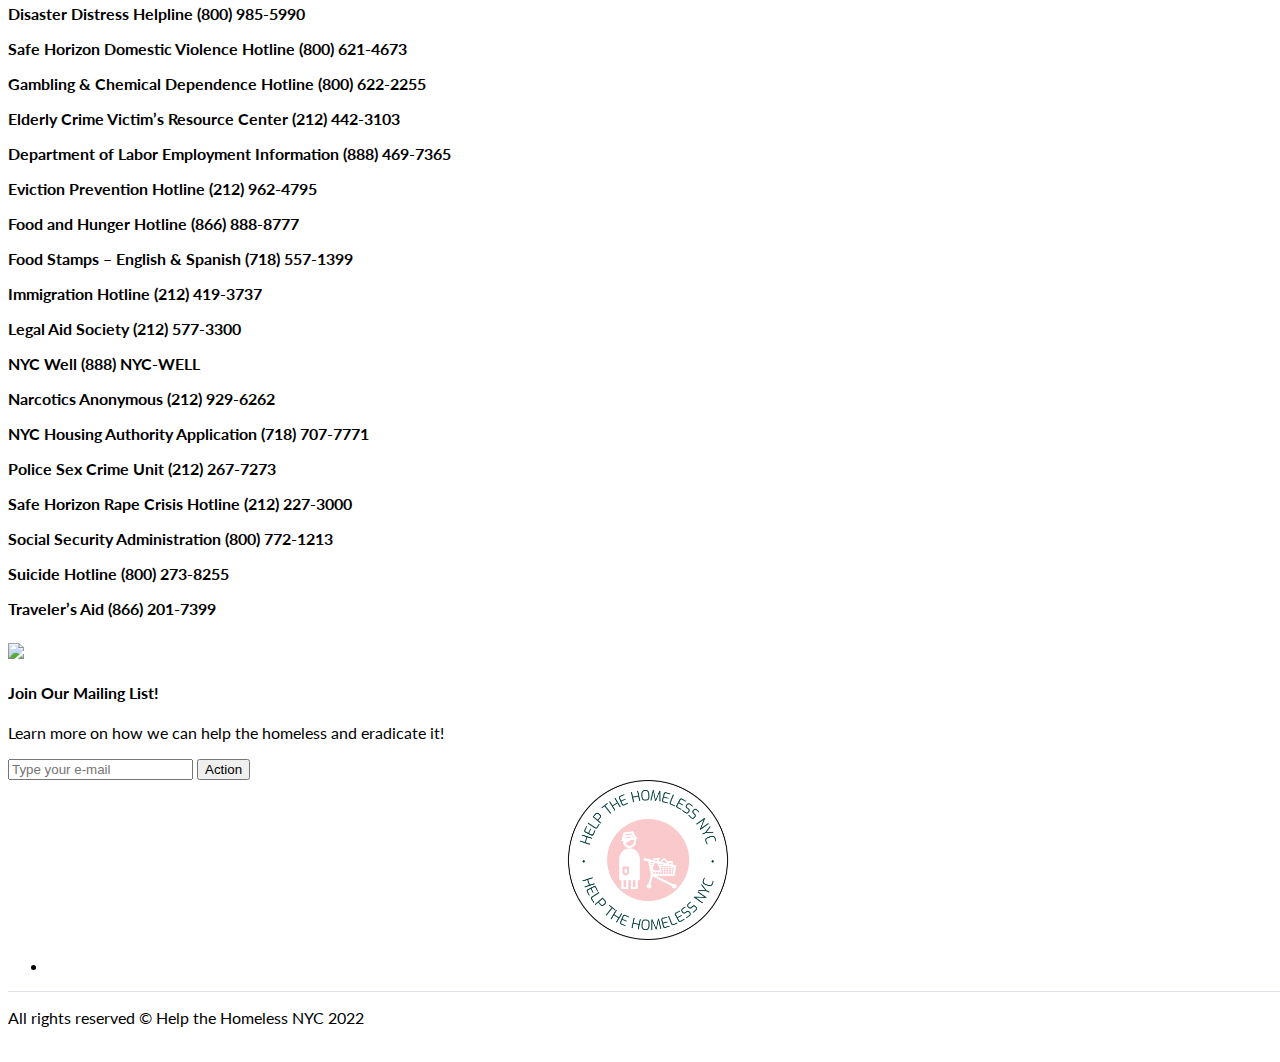
==== commit 16b67db9: "Update bronx.html" ====
--- a/bronx.html
+++ b/bronx.html
@@ -120,7 +120,7 @@
           </div>
           <div class="column is-4 is-block-desktop is-hidden-touch">
             <img class="mx-auto mt-0-widescreen is-block image"
-              src="https://unitedwaymassbay.org/wp-content/uploads/2020/01/matt-collamer-8UG90AYPDW4-unsplash.jpg" />
+              src="helpthehomelessmainpic.jpeg" />
           </div>
           <div class="column is-12 is-4-desktop">
             <div class="mb-6 is-flex">
@@ -268,4 +268,4 @@
     </div>
   <script src="./script.js" defer></script>
 </body>
-</html>                  +</html>                  
